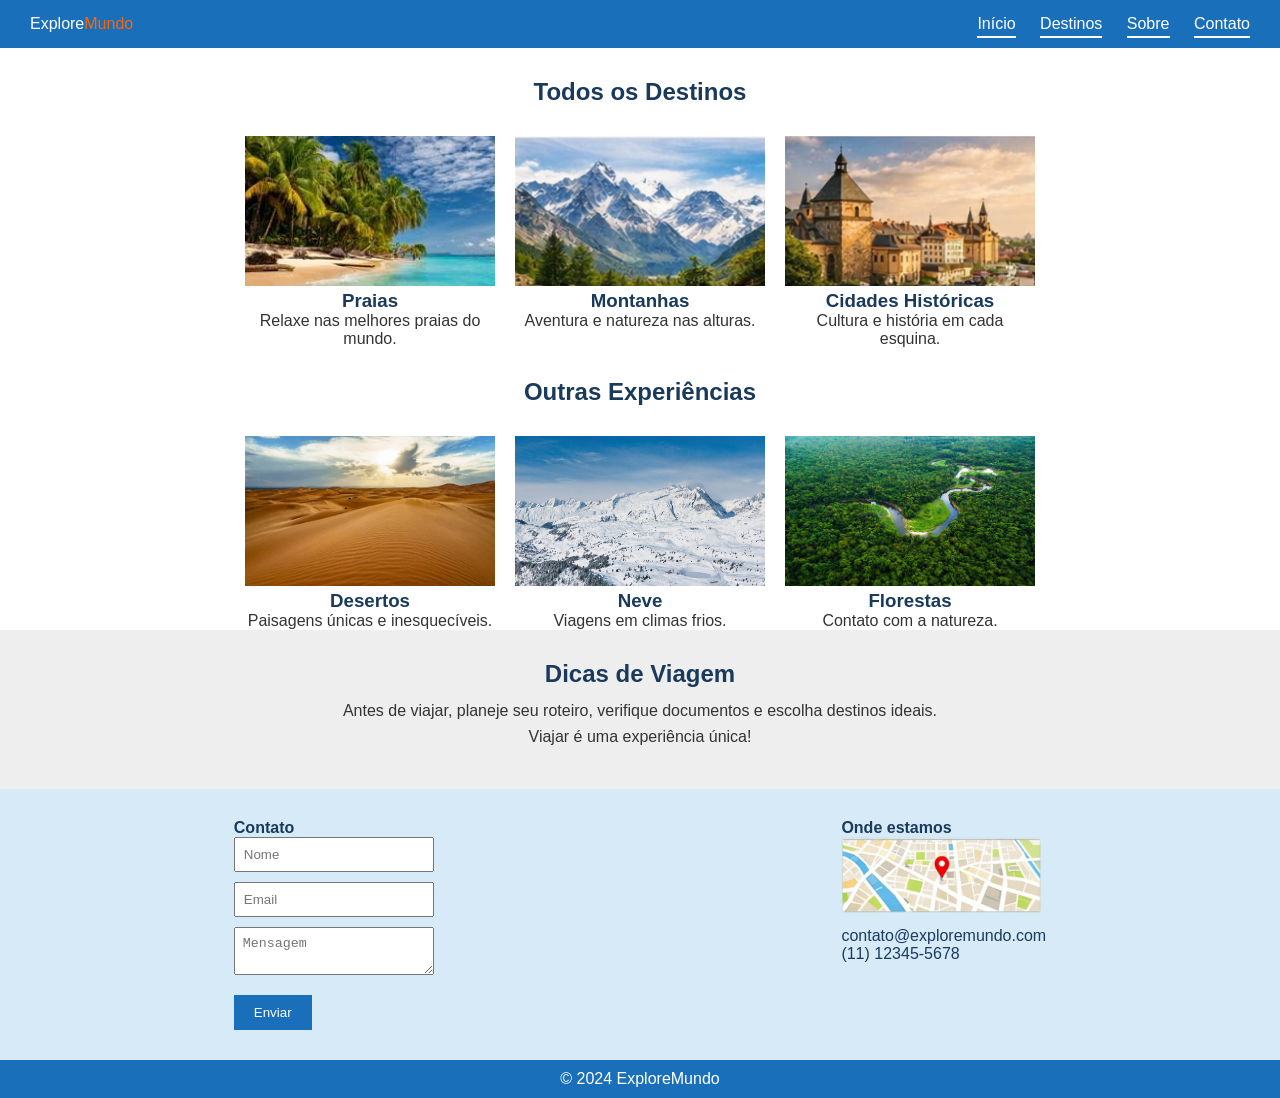
==== destinos.html @ b75b0455 "Add files via upload" ====
<!DOCTYPE html>
<html lang="pt-BR">
<head>
  <meta charset="UTF-8">
  <meta name="viewport" content="width=device-width, initial-scale=1.0">
  <title>Destinos</title>
  <link rel="stylesheet" href="style.css">
</head>

<body>

<nav>
  <div>Explore<span style="color:#ff6600;">Mundo</span></div>
  <div>
    <a href="index.html">Início</a>
    <a href="destinos.html">Destinos</a>
    <a href="#">Sobre</a>
    <a href="#">Contato</a>
  </div>
</nav>

<h2 class="titulo">Todos os Destinos</h2>

<div class="lista-destinos">
  <div class="cartao">
    <img src="praia.jpg">
    <h3>Praias</h3>
    <p>Relaxe nas melhores praias do mundo.</p>
  </div>

  <div class="cartao">
    <img src="montanhas.png">
    <h3>Montanhas</h3>
    <p>Aventura e natureza nas alturas.</p>
  </div>

  <div class="cartao">
    <img src="cidades.png">
    <h3>Cidades Históricas</h3>
    <p>Cultura e história em cada esquina.</p>
  </div>
</div>

<h2 class="titulo">Outras Experiências</h2>

<div class="lista-destinos">
  <div class="cartao">
    <img src="deserto.png">
    <h3>Desertos</h3>
    <p>Paisagens únicas e inesquecíveis.</p>
  </div>

  <div class="cartao">
    <img src="neve.png">
    <h3>Neve</h3>
    <p>Viagens em climas frios.</p>
  </div>

  <div class="cartao">
    <img src="floresta.png">
    <h3>Florestas</h3>
    <p>Contato com a natureza.</p>
  </div>
</div>

<div class="sobre">
  <h2>Dicas de Viagem</h2>
  <p>
    Antes de viajar, planeje seu roteiro, verifique documentos e escolha destinos ideais.
    Viajar é uma experiência única!
  </p>
</div>

<div class="rodape">
  <div>
    <h4>Contato</h4>
    <input placeholder="Nome">
    <input placeholder="Email">
    <textarea placeholder="Mensagem"></textarea>
    <button class="botao azul">Enviar</button>
  </div>

  <div>
    <h4>Onde estamos</h4>
    <img src="gps.png">
    <p>contato@exploremundo.com</p>
    <p>(11) 12345-5678</p>
  </div>
</div>

<div class="copyright">
  © 2024 ExploreMundo
</div>

</body>
</html>
---- style.css ----
* {
  margin: 0;
  padding: 0;
  box-sizing: border-box;
}

body {
  font-family: Arial, sans-serif;
  color: #333;
}

nav {
  background: #1a6fba;
  color: white;
  display: flex;
  justify-content: space-between;
  padding: 15px 30px;
}

nav a {
  color: white;
  text-decoration: none;
  margin-left: 20px;
  border-bottom: 2px solid white;
  padding-bottom: 4px;
}

.banner {
  position: relative;
  height: 400px;
}

.banner img {
  width: 100%;
  height: 100%;
  object-fit: cover;
}

.texto-banner {
  position: absolute;
  top: 50%;
  left: 50%;
  transform: translate(-50%, -50%);
  color: white;
  text-align: center;
}

.botao {
  padding: 10px 20px;
  border: none;
  color: white;
  cursor: pointer;
  margin-top: 10px;
}

.laranja { background: #ff6600; }
.azul { background: #1a6fba; }

h2, h3, h4 {
  color: #1a3a5c;
}

.rodape p {
  color: #1a3a5c;
}

.titulo {
  text-align: center;
  margin: 30px 0;
}

.lista-destinos {
  display: flex;
  justify-content: center;
  gap: 20px;
  padding: 0 20px;
}

.cartao {
  width: 250px;
  text-align: center;
}

.cartao img {
  width: 100%;
  height: 150px;
  object-fit: cover;
}

.centro {
  text-align: center;
  margin: 20px;
}

.sobre {
  background: #eee;
  padding: 30px;
  text-align: center;
}

.sobre p {
  max-width: 600px;
  margin: 10px auto;
  line-height: 1.6;
}

.rodape {
  background: #d6eaf8;
  padding: 30px;
  display: flex;
  justify-content: space-around;
  flex-wrap: wrap;
}

.rodape input,
.rodape textarea {
  display: block;
  margin-bottom: 10px;
  width: 200px;
  padding: 8px;
}

.rodape img {
  width: 200px;
  margin-bottom: 10px;
}

.copyright {
  background: #1a6fba;
  color: white;
  text-align: center;
  padding: 10px;
}
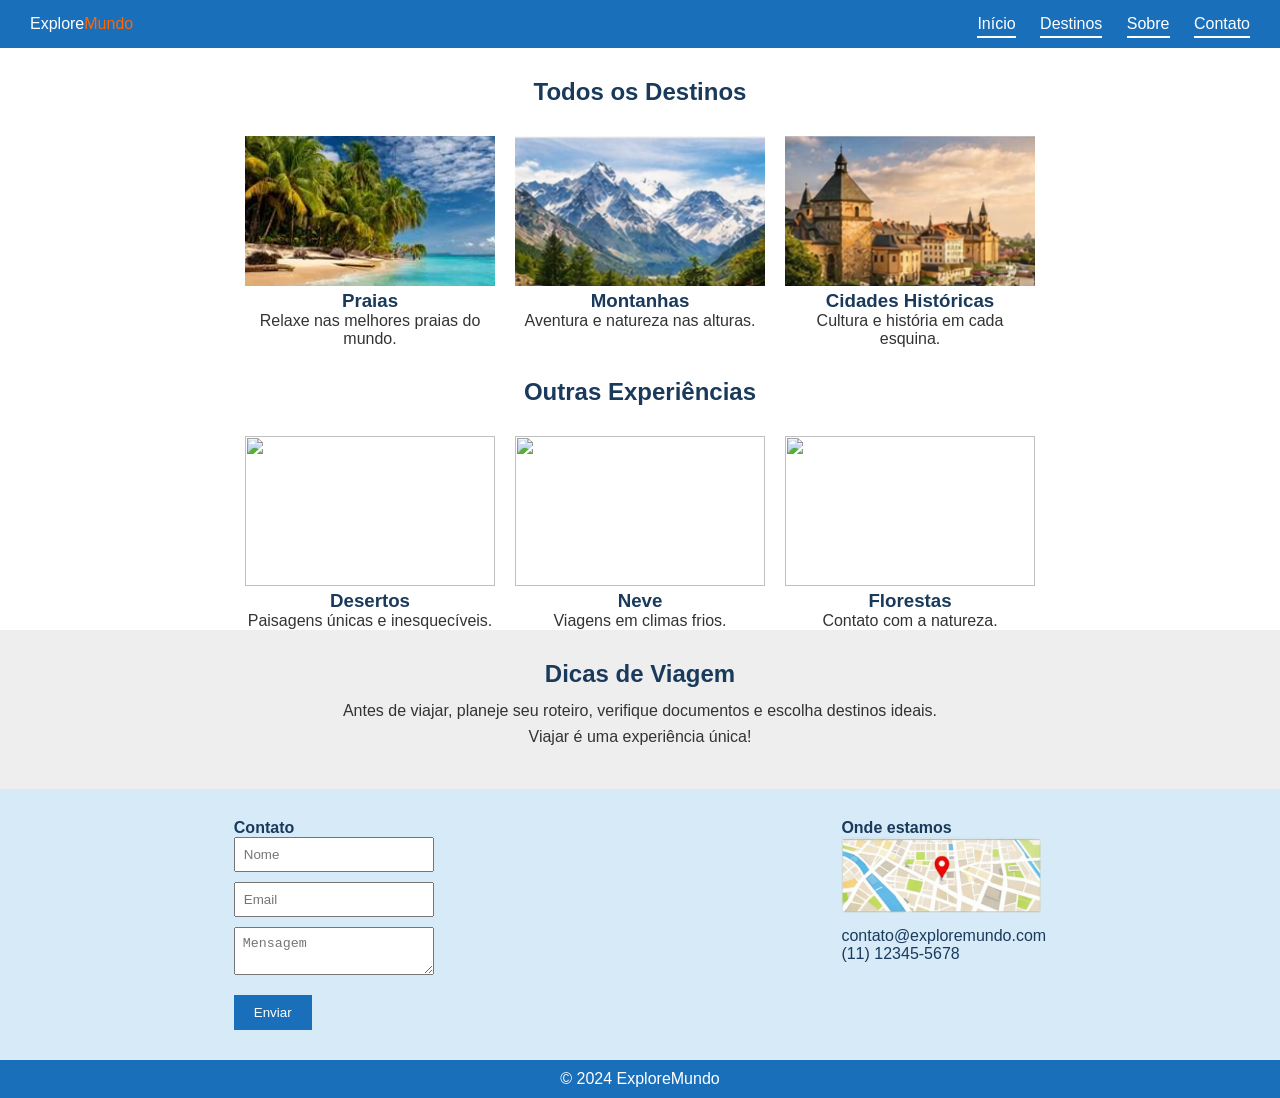
==== commit 75596bec: "Refactor destinos.html with corrected image paths Updated image paths and fixed HTML structure." ====
--- a/destinos.html
+++ b/destinos.html
@@ -24,19 +24,19 @@
 
 <div class="lista-destinos">
   <div class="cartao">
-    <img src="praia.jpg">
+    <img src="imagens/praia.jpg">
     <h3>Praias</h3>
     <p>Relaxe nas melhores praias do mundo.</p>
   </div>
 
   <div class="cartao">
-    <img src="montanhas.png">
+    <img src="imagens/montanhas.png">
     <h3>Montanhas</h3>
     <p>Aventura e natureza nas alturas.</p>
   </div>
 
   <div class="cartao">
-    <img src="cidades.png">
+    <img src="imagens/cidades.png">
     <h3>Cidades Históricas</h3>
     <p>Cultura e história em cada esquina.</p>
   </div>
@@ -46,19 +46,19 @@
 
 <div class="lista-destinos">
   <div class="cartao">
-    <img src="deserto.png">
+    <img src="imagens/deserto.jpg">
     <h3>Desertos</h3>
     <p>Paisagens únicas e inesquecíveis.</p>
   </div>
 
   <div class="cartao">
-    <img src="neve.png">
+    <img src="imagens/neve.jpg">
     <h3>Neve</h3>
     <p>Viagens em climas frios.</p>
   </div>
 
   <div class="cartao">
-    <img src="floresta.png">
+    <img src="imagens/floresta.jpg">
     <h3>Florestas</h3>
     <p>Contato com a natureza.</p>
   </div>
@@ -83,7 +83,7 @@
 
   <div>
     <h4>Onde estamos</h4>
-    <img src="gps.png">
+    <img src="imagens/gps.png">
     <p>contato@exploremundo.com</p>
     <p>(11) 12345-5678</p>
   </div>
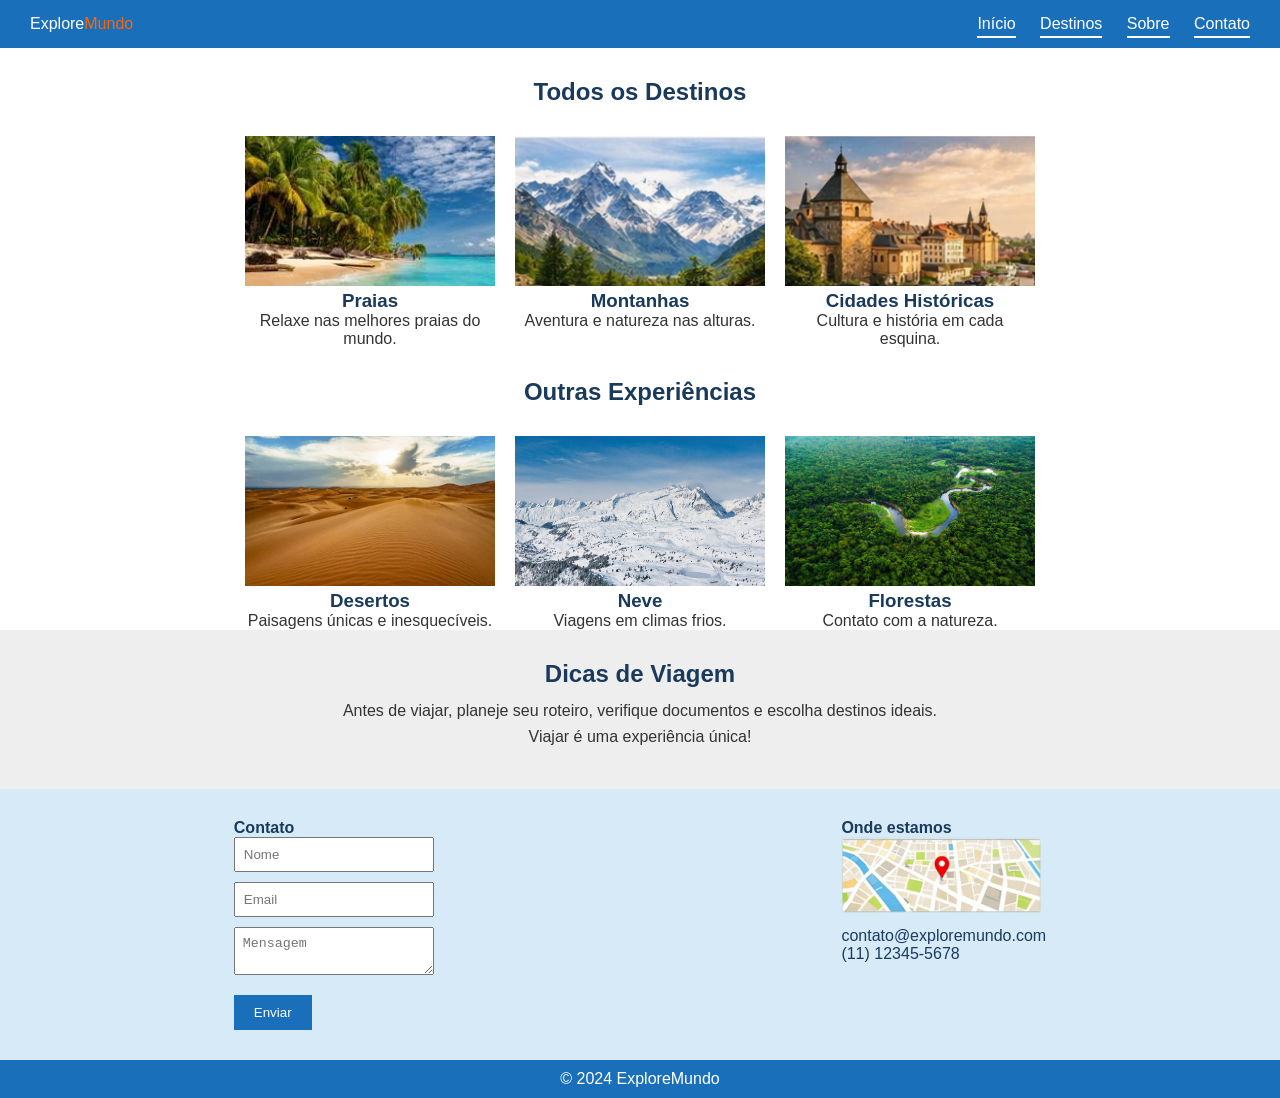
==== commit 72ba6a4c: "Update destinos.html" ====
--- a/destinos.html
+++ b/destinos.html
@@ -46,19 +46,19 @@
 
 <div class="lista-destinos">
   <div class="cartao">
-    <img src="imagens/deserto.jpg">
+    <img src="imagens/deserto.png">
     <h3>Desertos</h3>
     <p>Paisagens únicas e inesquecíveis.</p>
   </div>
 
   <div class="cartao">
-    <img src="imagens/neve.jpg">
+    <img src="imagens/neve.png">
     <h3>Neve</h3>
     <p>Viagens em climas frios.</p>
   </div>
 
   <div class="cartao">
-    <img src="imagens/floresta.jpg">
+    <img src="imagens/floresta.png">
     <h3>Florestas</h3>
     <p>Contato com a natureza.</p>
   </div>
